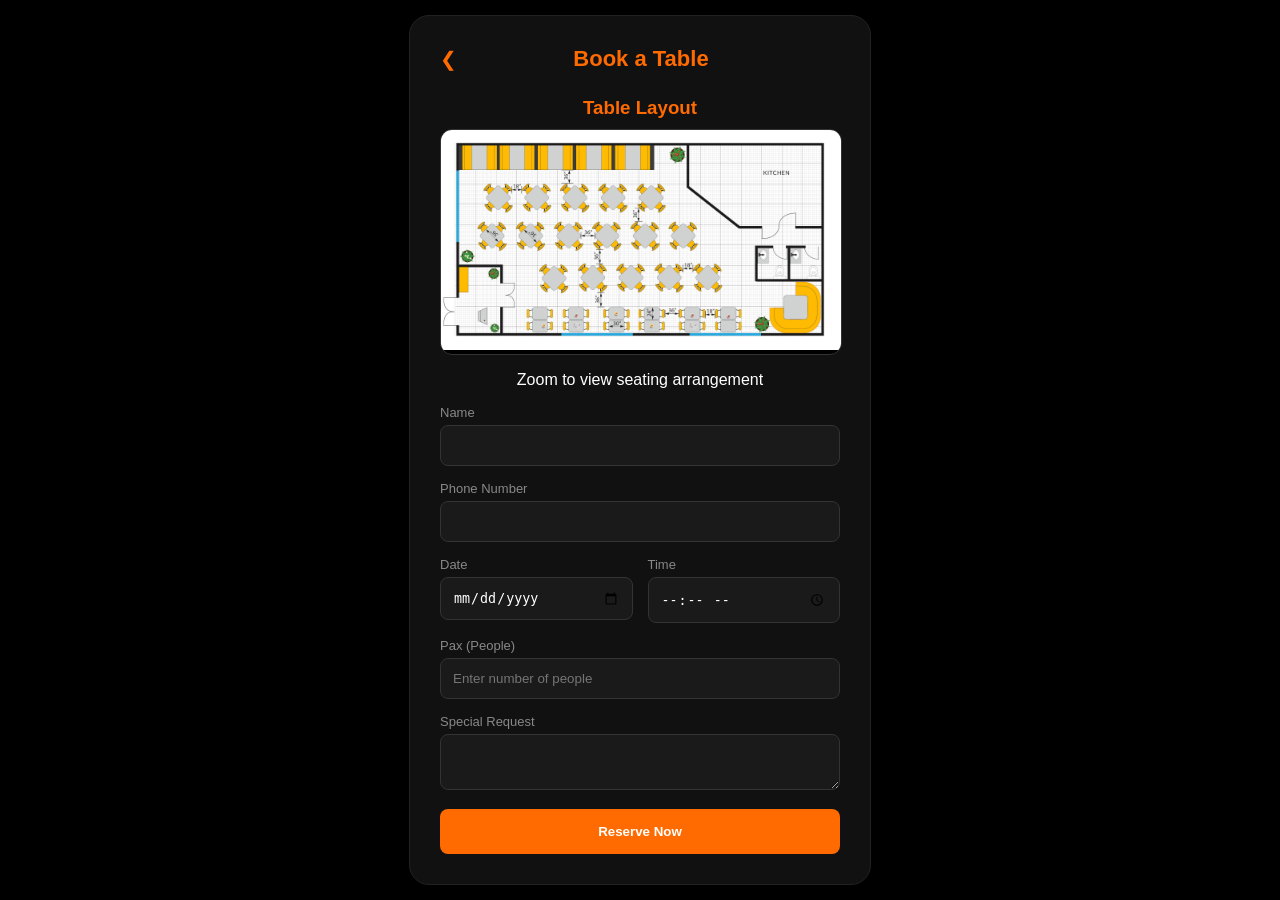
==== reservation.html @ e067db01 "Add table layout section to reservation page" ====
<!DOCTYPE html>
<html lang="en">
<head>
    <meta charset="UTF-8">
    <meta name="viewport" content="width=device-width, initial-scale=1.0">
    <title>Book a Table - The Blessing</title>
    <style>
        body {
            margin: 0; padding: 0;
            font-family: 'Segoe UI', sans-serif;
            background-color: #000; color: #fff;
            display: flex; justify-content: center; align-items: center;
            min-height: 100vh;
        }
        .reservation-card {
            background: #111; padding: 30px; border-radius: 20px;
            width: 90%; max-width: 400px; border: 1px solid #222;
        }
        .header { display: flex; align-items: center; margin-bottom: 25px; }
        .back-btn { color: #ff6b00; text-decoration: none; font-size: 20px; padding-right: 15px; }
        h2 { color: #ff6b00; margin: 0; font-size: 22px; flex-grow: 1; text-align: center; margin-right: 30px; }
        .input-group { margin-bottom: 15px; }
        .input-row { display: flex; gap: 15px; }
        label { display: block; font-size: 13px; color: #888; margin-bottom: 5px; }
        input, select, textarea {
            width: 100%; padding: 12px; background: #1a1a1a; border: 1px solid #333;
            border-radius: 8px; color: #fff; box-sizing: border-box; outline: none;
        }
        input:focus { border-color: #ff6b00; }
        .submit-btn {
            width: 100%; padding: 15px; background: #ff6b00; color: white;
            border: none; border-radius: 8px; font-weight: bold; cursor: pointer;
        }
        .submit-btn:disabled { background: #555; cursor: not-allowed; }
        
        /* Modal Style */
        .modal-overlay {
            display: none; position: fixed; top: 0; left: 0; width: 100%; height: 100%;
            background: rgba(0, 0, 0, 0.95); z-index: 1000; justify-content: center; align-items: center;
        }
        .modal-content {
            background: #181818; padding: 40px; border-radius: 20px; text-align: center;
            width: 80%; max-width: 300px; border: 1px solid #333;
        }
        .icon { width: 60px; height: 60px; background: #4BB543; border-radius: 50%; display: flex; justify-content: center; align-items: center; font-size: 30px; margin: 0 auto 20px; }
        .note { color: #ff6b00; font-size: 12.5px; font-style: italic; margin-bottom: 25px; }
        .ok-btn { background: #ff6b00; color: white; border: none; padding: 12px 0; width: 100%; border-radius: 8px; font-weight: bold; cursor: pointer; }
        .table-layout {
    margin-top: 25px;
    text-align: center;
}

.table-layout h3 {
    color: #ff6b00;
    margin-bottom: 10px;
}

.layout-wrapper {
    width: 100%;
    overflow-x: auto; /* horizontal scroll */
    border-radius: 12px;
    border: 1px solid #333;
    background: #000;
}

.layout-wrapper img {
    width: 100%;
    max-width: 1000px; /* desktop size */
    height: auto;
}

/* Mobile fix */
@media (max-width: 768px) {
    .reservation-card {
        max-width: 95%;
        padding: 20px;
    }

    .layout-wrapper img {
        width: 700px; /* force horizontal scroll */
    }
}
    </style>
    
</head>
<body>

    <div class="reservation-card">
        <div class="header">
            <a href="index.html" class="back-btn">❮</a>
            <h2>Book a Table</h2>
        </div>
<!-- Table Layout Section -->
<div class="table-layout">
    <h3>Table Layout</h3>
    <div class="layout-wrapper">
        <img src="table-plan.jpg" alt="Table Plan">
    </div>
    <p class="layout-note">Zoom to view seating arrangement</p>
</div>
        <form id="resForm">
            <div class="input-group">
                <label>Name</label>
                <input type="text" id="name" required>
            </div>
            <div class="input-group">
                <label>Phone Number</label>
                <input type="tel" id="phone" required>
            </div>
            <div class="input-row">
                <div class="input-group" style="flex: 1;">
                    <label>Date</label>
                    <input type="date" id="date" required>
                </div>
                <div class="input-group" style="flex: 1;">
                    <label>Time</label>
                    <input type="time" id="time" required>
                </div>
            </div>
            <div class="input-group">
  <label>Pax (People)</label>
  <input 
    type="number" 
    id="pax" 
    placeholder="Enter number of people"
    min="1"
    required
  >
</div>
            <div class="input-group">
                <label>Special Request</label>
                <textarea id="request" rows="2"></textarea>
            </div>
            <button type="submit" class="submit-btn" id="submitBtn">Reserve Now</button>
        </form>
    </div>

    <div id="modal" class="modal-overlay">
        <div class="modal-content">
            <div class="icon">✓</div>
            <h3>Success!</h3>
            <p style="color: #bbb;">Successfully Booked</p>
            <p class="note">အတည်ပြုနိုင်ရန်အတွက် ဖုန်းပြန်လည်ဆက်သွယ်ပေးပါမည်။</p>
            <button class="ok-btn" onclick="closeAll()">OK</button>
        </div>
    </div>

  <script>
const scriptURL = 'https://script.google.com/macros/s/AKfycbynibqv3Cob6JFZQSbcp0f2smwpmLR-dIEaVlPKrERK1CYPCTLaGk5f7_At7nd6HB21KQ/exec';

const form = document.getElementById('resForm');
const submitBtn = document.getElementById('submitBtn');
const modal = document.getElementById('modal');
const okBtn = document.getElementById('okBtn');

form.addEventListener('submit', e => {
    e.preventDefault();

    submitBtn.disabled = true;
    submitBtn.innerText = "Sending...";

    const formData = {
        name: document.getElementById('name').value,
        phone: document.getElementById('phone').value,
        date: document.getElementById('date').value,
        time: document.getElementById('time').value,
        pax: document.getElementById('pax').value,
        request: document.getElementById('request').value
    };

    fetch(scriptURL, { 
        method: 'POST', 
        body: JSON.stringify(formData) 
    })
    .then(() => {
        modal.style.display = 'flex';
        submitBtn.disabled = false;
        submitBtn.innerText = "Reserve Now";
        form.reset();
    })
    .catch(() => {
        modal.style.display = 'flex';
        submitBtn.disabled = false;
        submitBtn.innerText = "Reserve Now";
        form.reset();
    });
});

// ✅ OK button fix
okBtn.addEventListener("click", function () {
    modal.style.display = "none";
});
function closeAll() {
    document.getElementById("modal").style.display = "none";
}
</script>
</body>
</html>
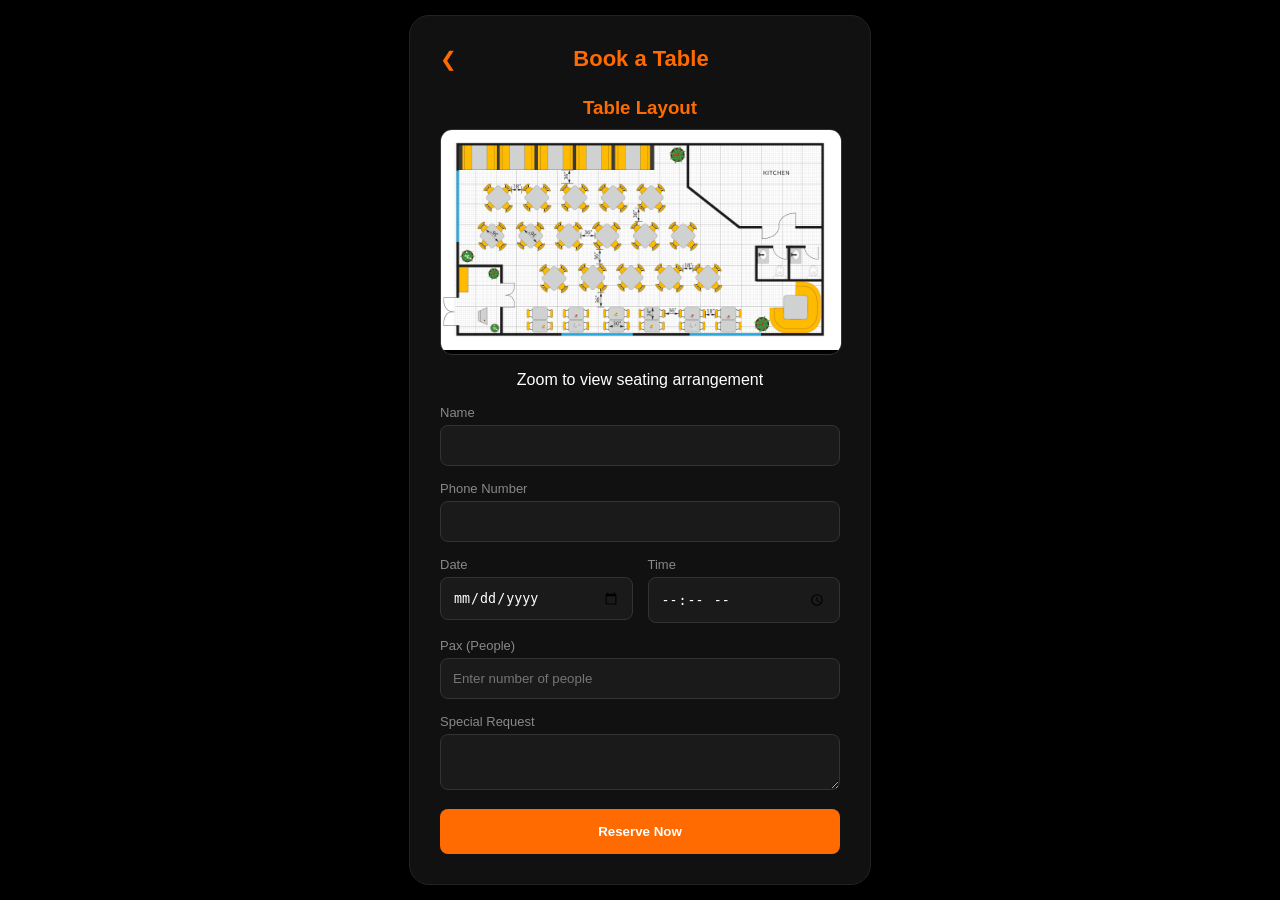
==== commit ff6a8c94: "Add Google Analytics to reservation page" ====
--- a/reservation.html
+++ b/reservation.html
@@ -1,6 +1,15 @@
 <!DOCTYPE html>
 <html lang="en">
 <head>
+    <!-- Google Analytics -->
+<script async src="https://www.googletagmanager.com/gtag/js?id=G-K6F8BDWPPN"></script>
+<script>
+  window.dataLayer = window.dataLayer || [];
+  function gtag(){dataLayer.push(arguments);}
+  gtag('js', new Date());
+
+  gtag('config', 'G-K6F8BDWPPN');
+</script>
     <meta charset="UTF-8">
     <meta name="viewport" content="width=device-width, initial-scale=1.0">
     <title>Book a Table - The Blessing</title>
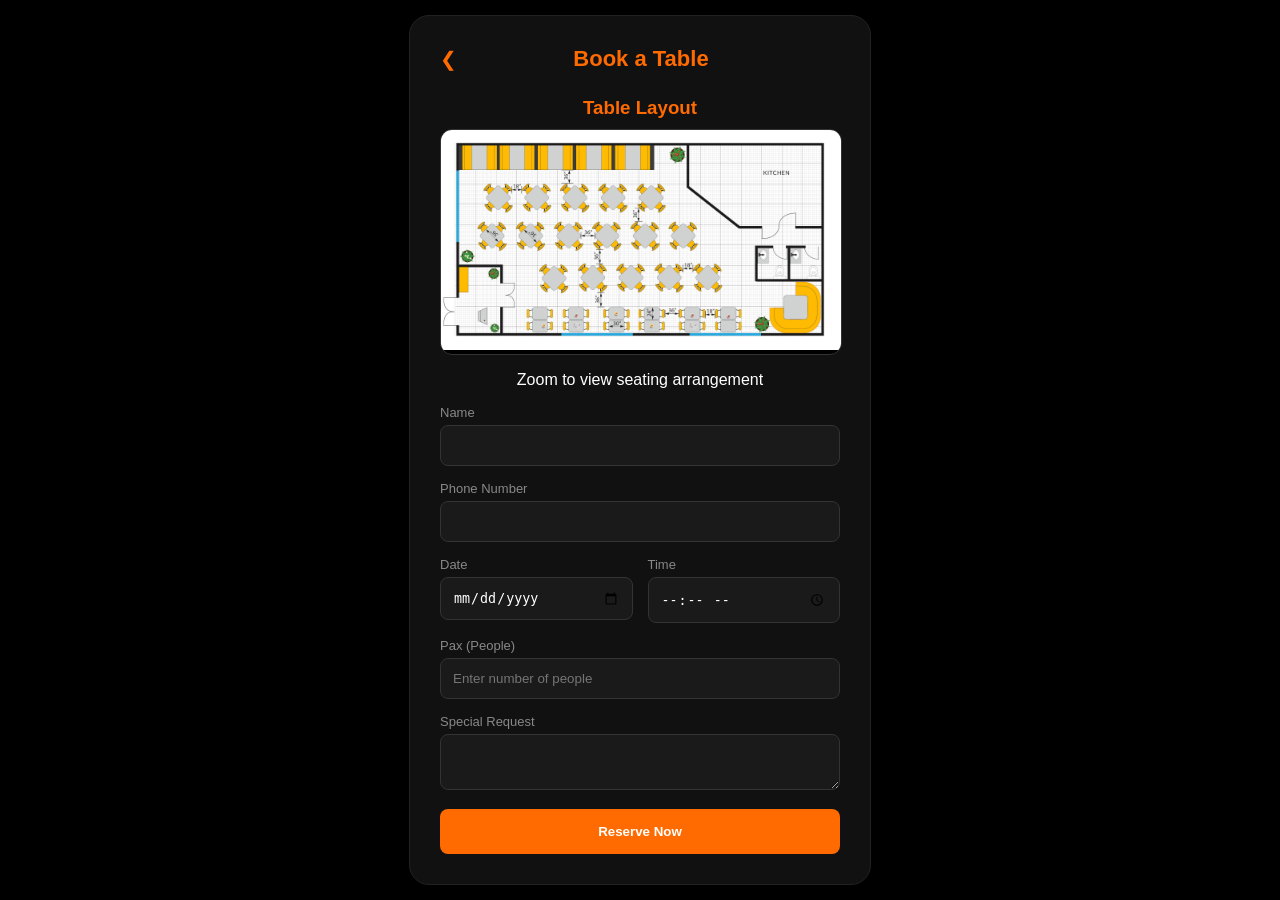
==== commit 9a02b248: "Refactor reservation form submission logic Updated form submission logic to use async/await and adde" ====
--- a/reservation.html
+++ b/reservation.html
@@ -150,11 +150,11 @@
             <h3>Success!</h3>
             <p style="color: #bbb;">Successfully Booked</p>
             <p class="note">အတည်ပြုနိုင်ရန်အတွက် ဖုန်းပြန်လည်ဆက်သွယ်ပေးပါမည်။</p>
-            <button class="ok-btn" onclick="closeAll()">OK</button>
+            <button class="ok-btn" id="okBtn" onclick="closeAll()">OK</button>
         </div>
     </div>
 
-  <script>
+<script>
 const scriptURL = 'https://script.google.com/macros/s/AKfycbynibqv3Cob6JFZQSbcp0f2smwpmLR-dIEaVlPKrERK1CYPCTLaGk5f7_At7nd6HB21KQ/exec';
 
 const form = document.getElementById('resForm');
@@ -162,45 +162,54 @@
 const modal = document.getElementById('modal');
 const okBtn = document.getElementById('okBtn');
 
-form.addEventListener('submit', e => {
+form.addEventListener('submit', async (e) => {
     e.preventDefault();
 
     submitBtn.disabled = true;
     submitBtn.innerText = "Sending...";
 
     const formData = {
-        name: document.getElementById('name').value,
-        phone: document.getElementById('phone').value,
+        name: document.getElementById('name').value.trim(),
+        phone: document.getElementById('phone').value.trim(),
         date: document.getElementById('date').value,
         time: document.getElementById('time').value,
         pax: document.getElementById('pax').value,
-        request: document.getElementById('request').value
+        request: document.getElementById('request').value.trim()
     };
 
-    fetch(scriptURL, { 
-        method: 'POST', 
-        body: JSON.stringify(formData) 
-    })
-    .then(() => {
+    try {
+        const response = await fetch(scriptURL, {
+            method: 'POST',
+            headers: {
+                'Content-Type': 'text/plain;charset=utf-8'
+            },
+            body: JSON.stringify(formData)
+        });
+
+        const resultText = await response.text();
+        console.log("Server response:", resultText);
+
         modal.style.display = 'flex';
         submitBtn.disabled = false;
         submitBtn.innerText = "Reserve Now";
         form.reset();
-    })
-    .catch(() => {
-        modal.style.display = 'flex';
+
+    } catch (error) {
+        console.error("Submit error:", error);
+        alert("Sending failed. Please check Apps Script deploy and internet connection.");
         submitBtn.disabled = false;
         submitBtn.innerText = "Reserve Now";
-        form.reset();
+    }
+});
+
+if (okBtn) {
+    okBtn.addEventListener("click", function () {
+        modal.style.display = "none";
     });
-});
-
-// ✅ OK button fix
-okBtn.addEventListener("click", function () {
+}
+
+function closeAll() {
     modal.style.display = "none";
-});
-function closeAll() {
-    document.getElementById("modal").style.display = "none";
 }
 </script>
 </body>
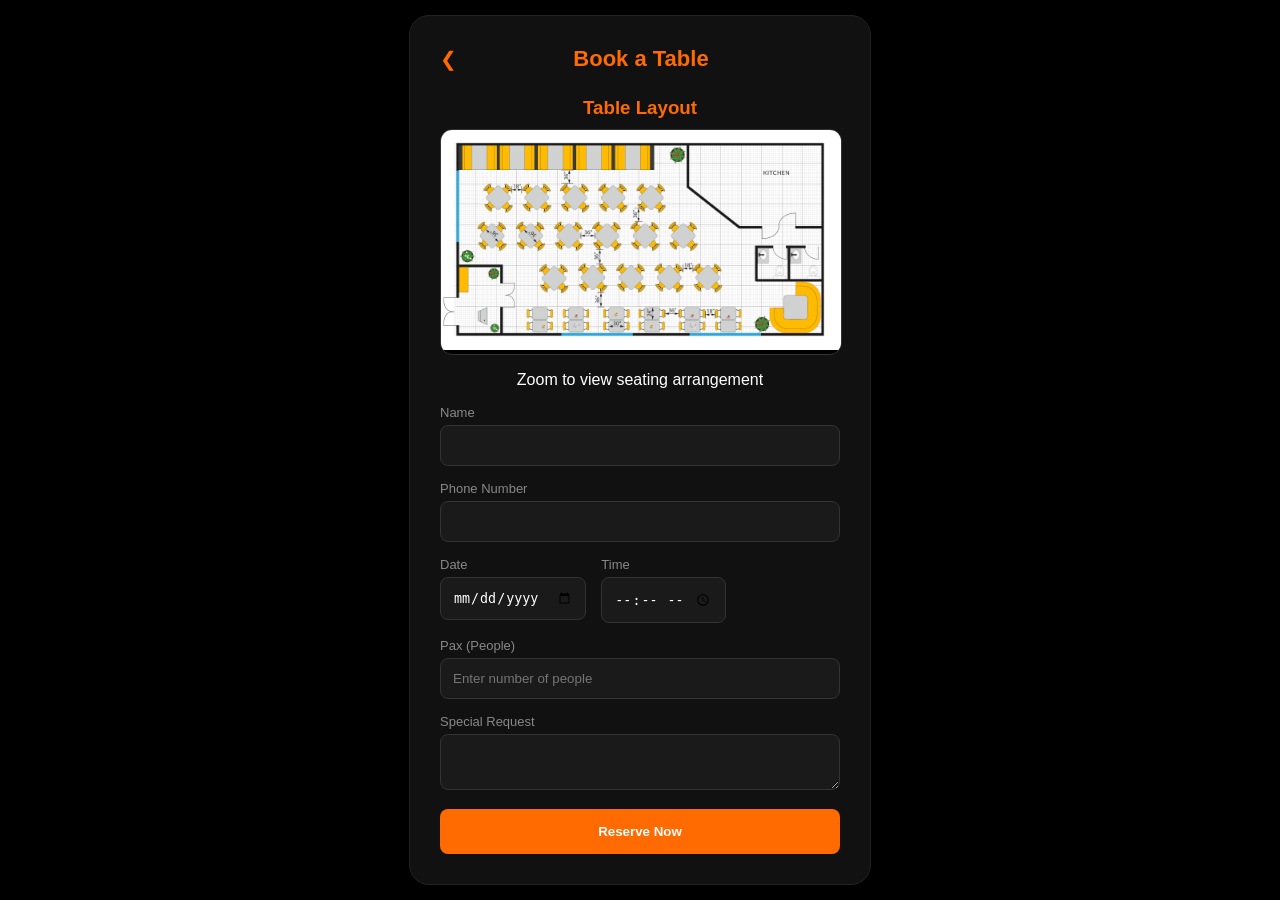
==== commit 84b3343c: "Fix HTML encoding issues in reservation.html" ====
--- a/reservation.html
+++ b/reservation.html
@@ -116,16 +116,17 @@
                 <label>Phone Number</label>
                 <input type="tel" id="phone" required>
             </div>
-            <div class="input-row">
-                <div class="input-group" style="flex: 1;">
-                    <label>Date</label>
-                    <input type="date" id="date" required>
-                </div>
-                <div class="input-group" style="flex: 1;">
-                    <label>Time</label>
-                    <input type="time" id="time" required>
-                </div>
-            </div>
+           <div class="input-row">
+    <div class="input-group">
+        <label>Date</label>
+        <input type="date" id="date" required>
+    </div>
+
+    <div class="input-group">
+        <label>Time</label>
+        <input type="time" id="time" required>
+    </div>
+</div>
             <div class="input-group">
   <label>Pax (People)</label>
   <input 
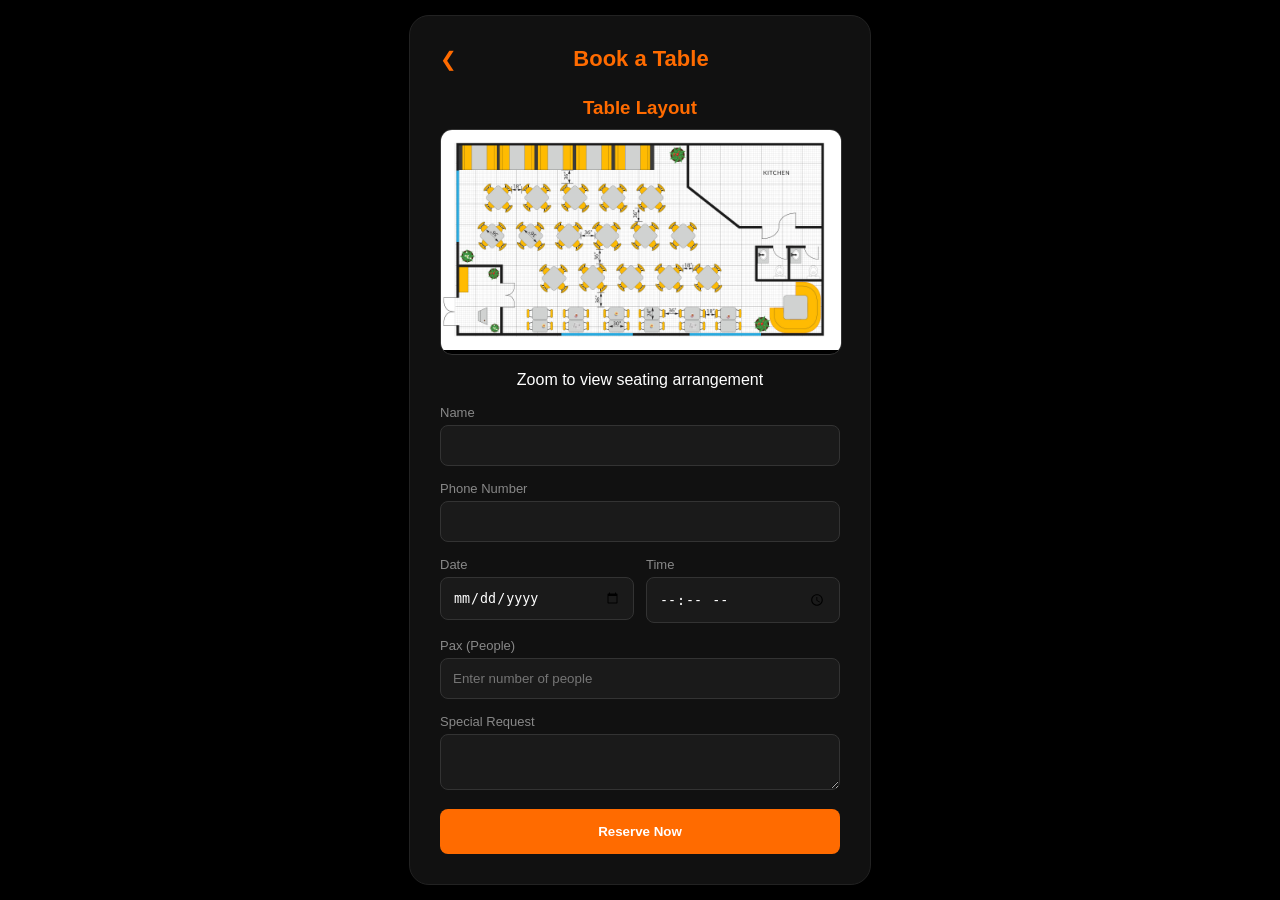
==== commit 46e16e10: "Update reservation form layout and styling Refactor input row layout and improve responsiveness." ====
--- a/reservation.html
+++ b/reservation.html
@@ -28,8 +28,21 @@
         .header { display: flex; align-items: center; margin-bottom: 25px; }
         .back-btn { color: #ff6b00; text-decoration: none; font-size: 20px; padding-right: 15px; }
         h2 { color: #ff6b00; margin: 0; font-size: 22px; flex-grow: 1; text-align: center; margin-right: 30px; }
-        .input-group { margin-bottom: 15px; }
-        .input-row { display: flex; gap: 15px; }
+        .input-group { margin-bottom: 15px; }.input-row {
+    display: flex;
+    gap: 12px;
+}
+
+.input-row .input-group {
+    flex: 1;
+    min-width: 0;
+}
+        @media (max-width: 768px) {
+    .input-row {
+        flex-direction: column;
+        gap: 14px;
+    }
+}
         label { display: block; font-size: 13px; color: #888; margin-bottom: 5px; }
         input, select, textarea {
             width: 100%; padding: 12px; background: #1a1a1a; border: 1px solid #333;
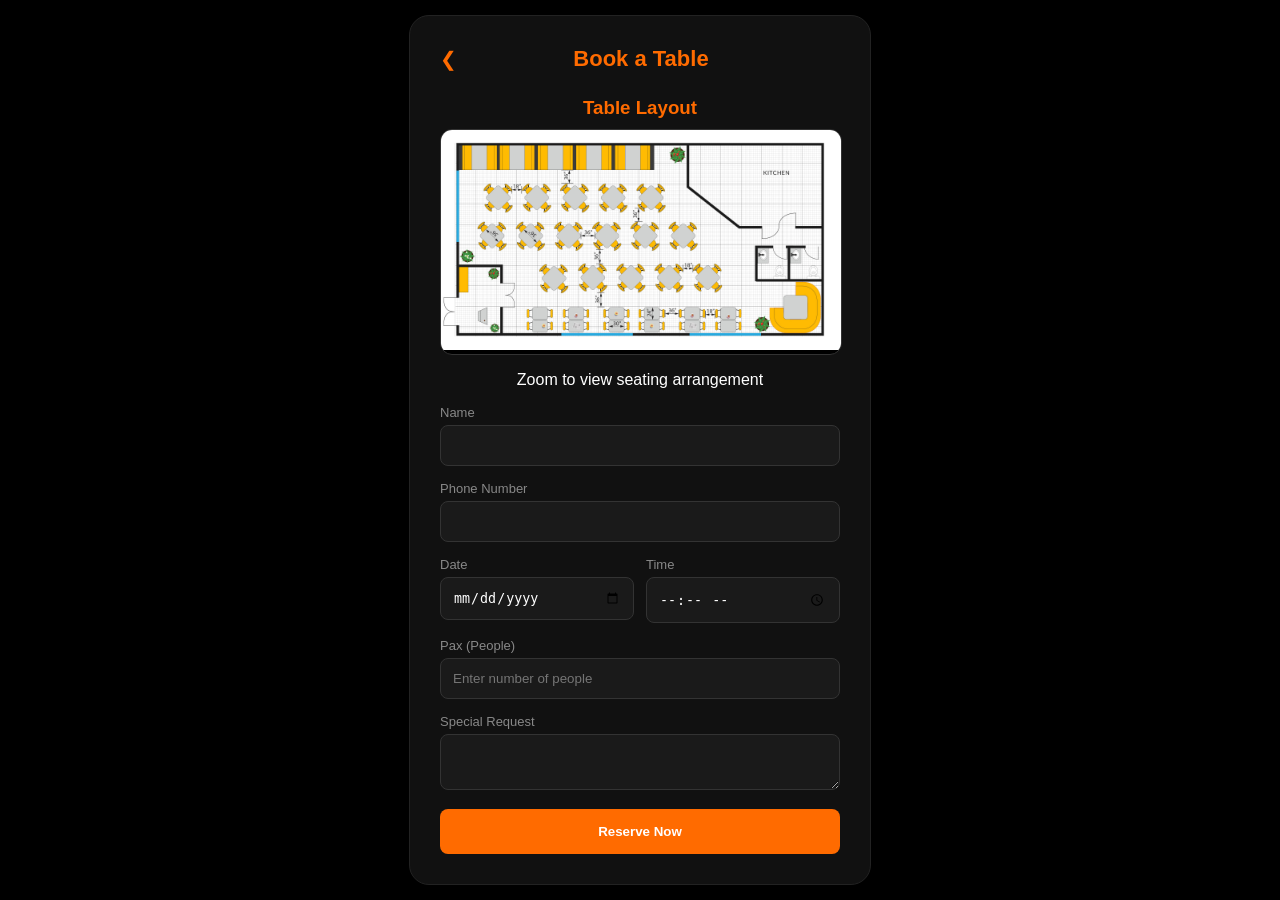
==== commit 1beb481e: "Fix HTML encoding issues in reservation.html" ====
--- a/reservation.html
+++ b/reservation.html
@@ -40,7 +40,7 @@
         @media (max-width: 768px) {
     .input-row {
         flex-direction: column;
-        gap: 14px;
+        gap: 10px;
     }
 }
         label { display: block; font-size: 13px; color: #888; margin-bottom: 5px; }
